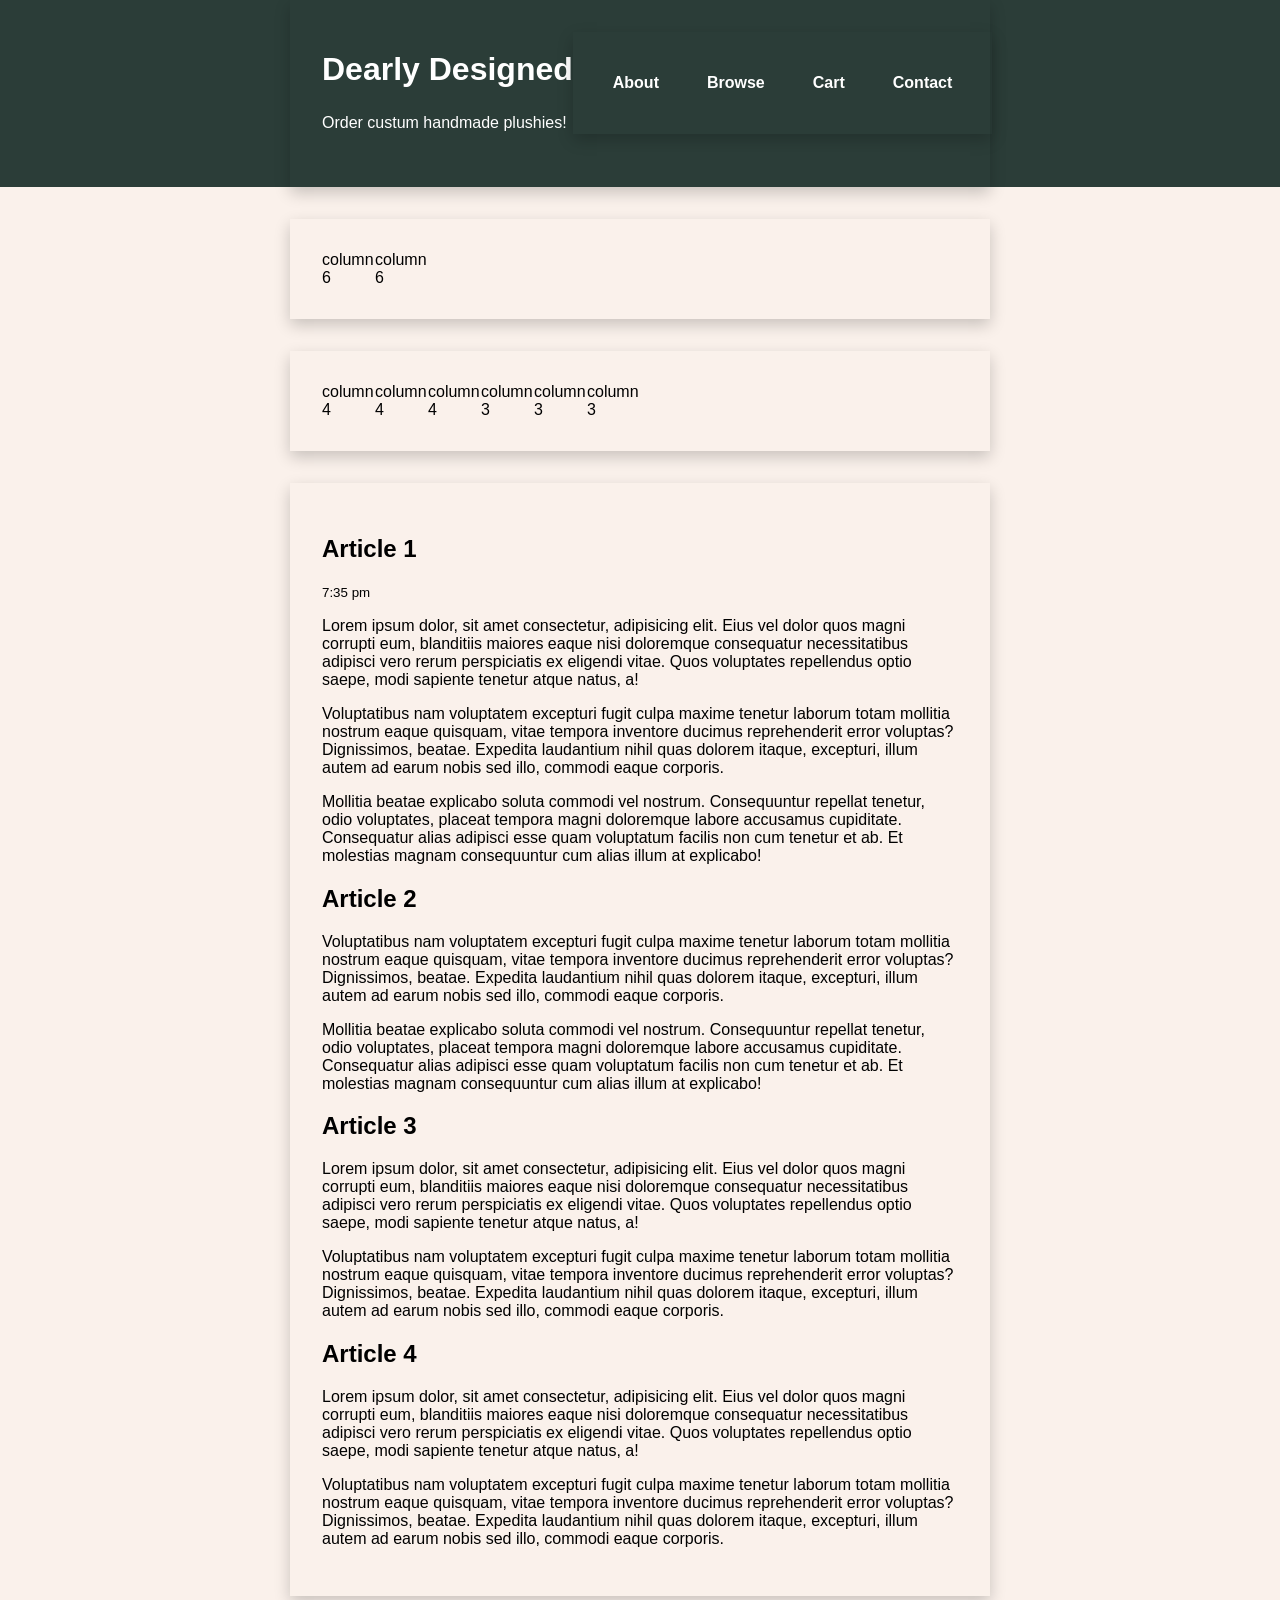
==== bernadin.bernadine/index.html @ 3fb41d2a "add name" ====
<!DOCTYPE html>
<html lang="en">
<head>
	<meta charset="utf-8">
	<title>Dearly Designed</title>

	<meta name="viewport" content="width=device-width">

	<link rel="stylesheet" href="lib/css/styleguide.css">
	<link rel="stylesheet" href="lib/css/gridsystem.css">
</head>
<body>
	
	<header class="navbar">
		<div class="container display-flex">
			<div class="flex-none">
		<h1>Dearly Designed</h1>
		<p> Order custum handmade plushies!</p>
	</div>
		<div class="flex-stretch"></div>
		<nav class="flex-none nav">
			<ul class="container display-flex">
				<li><a href="#article1">About</a></li>
				<li><a href="#article2">Browse</a></li>
				<li><a href="#article3">Cart</a></li>
				<li><a href="#article4">Contact</a></li>
			</ul>
		</nav>
	</div>

	</header>

<div class="container">
	<div class="grid">
		<div class="col-xs-6">column 6</div>
		<div class="col-xs-6">column 6</div>
	</div>
</div>
<div class="container">
	<div class="grid gap">
		<div class="col-xs-4">column 4</div>
		<div class="col-xs-4">column 4</div>
		<div class="col-xs-4">column 4</div>

		<div class="col-xs-3">column 3</div>
		<div class="col-xs-3">column 3</div>
		<div class="col-xs-3">column 3</div>
	</div>
</div>



	<div class="container">
		<article id="article1">
			<h2>Article 1</h2>
			<small> 7:35 pm </small>
			<div class="article-body">
				<p>Lorem ipsum dolor, sit amet consectetur, adipisicing elit. Eius vel dolor quos magni corrupti eum, blanditiis maiores eaque nisi doloremque consequatur necessitatibus adipisci vero rerum perspiciatis ex eligendi vitae. Quos voluptates repellendus optio saepe, modi sapiente tenetur atque natus, a!</p>
				<p>Voluptatibus nam voluptatem excepturi fugit culpa maxime tenetur laborum totam mollitia nostrum eaque quisquam, vitae tempora inventore ducimus reprehenderit error voluptas? Dignissimos, beatae. Expedita laudantium nihil quas dolorem itaque, excepturi, illum autem ad earum nobis sed illo, commodi eaque corporis.</p>
				<p>Mollitia beatae explicabo soluta commodi vel nostrum. Consequuntur repellat tenetur, odio voluptates, placeat tempora magni doloremque labore accusamus cupiditate. Consequatur alias adipisci esse quam voluptatum facilis non cum tenetur et ab. Et molestias magnam consequuntur cum alias illum at explicabo!</p>
			</div>
		</article>
			
		<article id="article2">
			<h2>Article 2</h2>
			<div class="article-body">
				<p>Voluptatibus nam voluptatem excepturi fugit culpa maxime tenetur laborum totam mollitia nostrum eaque quisquam, vitae tempora inventore ducimus reprehenderit error voluptas? Dignissimos, beatae. Expedita laudantium nihil quas dolorem itaque, excepturi, illum autem ad earum nobis sed illo, commodi eaque corporis.</p>
				<p>Mollitia beatae explicabo soluta commodi vel nostrum. Consequuntur repellat tenetur, odio voluptates, placeat tempora magni doloremque labore accusamus cupiditate. Consequatur alias adipisci esse quam voluptatum facilis non cum tenetur et ab. Et molestias magnam consequuntur cum alias illum at explicabo!</p>
			</div>
		</article>

		<article id="article3">
				<h2>Article 3</h2>

				<div class="article-body">
				<p>Lorem ipsum dolor, sit amet consectetur, adipisicing elit. Eius vel dolor quos magni corrupti eum, blanditiis maiores eaque nisi doloremque consequatur necessitatibus adipisci vero rerum perspiciatis ex eligendi vitae. Quos voluptates repellendus optio saepe, modi sapiente tenetur atque natus, a!</p>
				<p>Voluptatibus nam voluptatem excepturi fugit culpa maxime tenetur laborum totam mollitia nostrum eaque quisquam, vitae tempora inventore ducimus reprehenderit error voluptas? Dignissimos, beatae. Expedita laudantium nihil quas dolorem itaque, excepturi, illum autem ad earum nobis sed illo, commodi eaque corporis.</p>
			</div>

		</article>

		<article id="article4">
				<h2>Article 4</h2>
				
				<div class="article-body">
				<p>Lorem ipsum dolor, sit amet consectetur, adipisicing elit. Eius vel dolor quos magni corrupti eum, blanditiis maiores eaque nisi doloremque consequatur necessitatibus adipisci vero rerum perspiciatis ex eligendi vitae. Quos voluptates repellendus optio saepe, modi sapiente tenetur atque natus, a!</p>
				<p>Voluptatibus nam voluptatem excepturi fugit culpa maxime tenetur laborum totam mollitia nostrum eaque quisquam, vitae tempora inventore ducimus reprehenderit error voluptas? Dignissimos, beatae. Expedita laudantium nihil quas dolorem itaque, excepturi, illum autem ad earum nobis sed illo, commodi eaque corporis.</p>
			</div>

		</article>
	</div>

</body>
</html>
---- bernadin.bernadine/lib/css/styleguide.css ----
/* CSS RESET */


*, *::after, *::before {
	box-sizing: border-box;
}

:root {
    --color-neutral-light: #eee;
    --color-neutral-medium: #999;
    --color-neutral-dark: #2B3D38;

	--color-main-light: #F7BCDD;
    --color-main-medium: #F7BCDD;
    --color-main-dark: #F7BCDD;

    --color-black: #000;
    --color-white: #fff;

    --header-height: 2rem;
    --spacing: 2rem;
}

body {
	background-color:#FAF1EB;
	margin:0;
	font-size:100%;
	font-family: Helvetica, Arial, sans-serif;

}

h1,{
	font-family: Times New Roman;
}
h2,
h3,
h4, {
	font-family: "Georgia Pro", serif;
}

a {
	color:inherit;
	font-weight:bold;
	text-decoration:none;
}

a: hover {
	text-decoration: underline;
}



.container{
	max-width:700px;
	margin-right: auto;
	margin-left: auto;
    padding: 2rem;
    margin-bottom: 2rem;
    box-shadow: 0 6px 15px rgba(0, 0, 0, 0.2);
    transition: transform 0.3s ease;
}

.container:hover {
    transform: scale(1.03);
}



.display-flex { display:flex; }
.display-inline-flex { display:inline-flex; }
.display-block { display:block; }
.display-inline-block { display:inline-block; }


.flex-stretch { flex: 1 1 auto; }
.flex-none { flex: none; }

.flex-align-center { align-items:center; }
.flex-justify-center {justify-content:center; }




.nav ul {
	list-style-type: none;
	margin-top:0;
	margin-bottom: 0;
	padding-left: 2;
	gap: 2rem;

}

	.nav a {
		display:block;
		padding:0.2em 0.5em;
	}

	.nav a:hover {
		background-color: var(--color-main-medium);
		color: var(--color-white);
		text-decoration: none;
	}

.nav-stretch ul,
.nav-flex ul {
	display:flex;
}

.nav-stretch li{
	flex: 1 1 auto;
	text-align:center;
}

.nav-pills a{
	border-radius: 2em;
	padding: 0.5em 1em;
}


.navbar{
	background-color:var(--color-neutral-dark);
	color:var(--color-white);
	line-height: var(--header-height);
}

.card {
    background-color: var(--color-white);
    margin-top: 1em;
    margin-bottom: 1em;
    padding: 1em;

    overflow: hidden;
    position: relative;
}

.card.soft {
    border-radius: 0.5em;
    box-shadow: 0 0 10px rgba(0,0,0,0.1);
}

.card.hard {
    border-radius: 0.2em;
    border: 2px solid var(--color-neutral-medium);
}

.card.dark {
    background-color: var(--color-neutral-dark);
    color: var(--color-neutral-light);
}

.card.medium {
    background-color: var(--color-neutral-medium);
}

.card.flat {
	padding:0;
}

.figure{
	margin:0;
	background-color: var(--color-white);
}
.figure img{
	width:50%;
	vertical-align: text-bottom;
}
.figure figcaption {
	padding:1em;
}
---- bernadin.bernadine/lib/css/gridsystem.css ----
.grid {
	display:grid;
	grid-template-columns: repeat(12, 1fr);
}


.grid.ten{
	grid-template-columns: repeat(10, 1fr);
}

.grid.gap {
	--grid-gap:1em;
	grid-gap:var(--grid-gap;
	gap:var(--grid-gap);
}

	.gap.xs-large{--grid-gap:2em;}
	.gap.xs-medium{--grid-gap:1em;}
	.gap.xs-small{--grid-gap:0.5em;}






.col-1 {grid-column: span 1; }
.col-2 {grid-column: span 2; }
.col-3 {grid-column: span 3; }
.col-4 {grid-column: span 4; }
.col-5 {grid-column: span 5; }
.col-6 {grid-column: span 6; }
.col-7 {grid-column: span 7; }
.col-8 {grid-column: span 8; }
.col-9 {grid-column: span 9; }
.col-10 {grid-column: span 10; }
.col-11 {grid-column: span 11; }
.col-12{grid-column: span 12; }
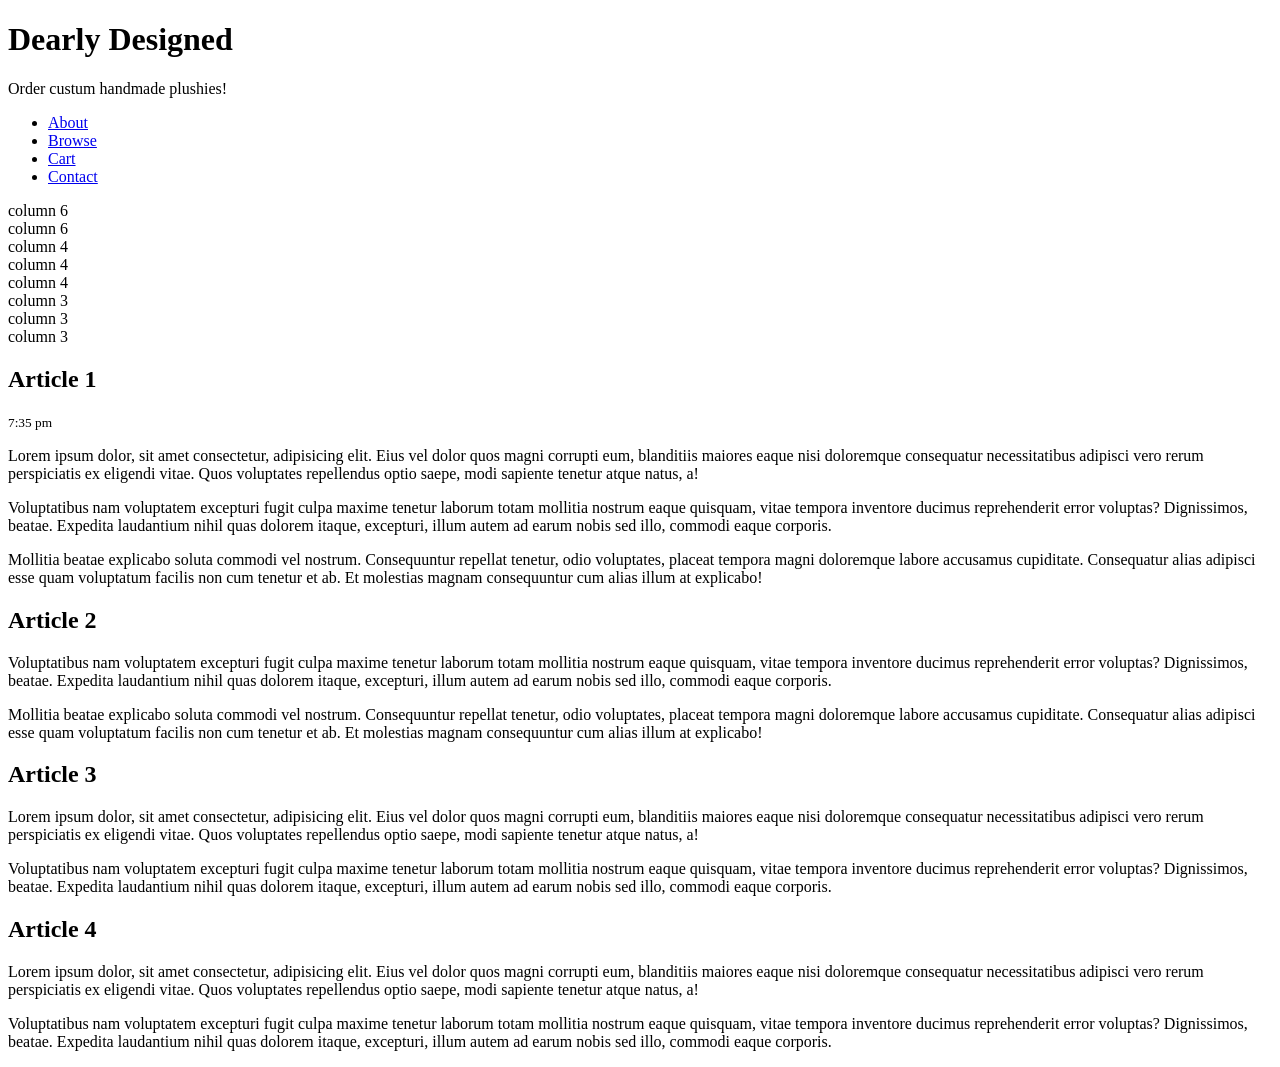
==== commit 5a6729a5: "added font" ====
--- a/bernadin.bernadine/index.html
+++ b/bernadin.bernadine/index.html
@@ -2,12 +2,13 @@
 <html lang="en">
 <head>
 	<meta charset="utf-8">
-	<title>Dearly Designed</title>
+	<title>Styleguide</title>
 
 	<meta name="viewport" content="width=device-width">
 
-	<link rel="stylesheet" href="lib/css/styleguide.css">
-	<link rel="stylesheet" href="lib/css/gridsystem.css">
+	<link rel="stylesheet" href="../lib/css/styleguide.css">
+	<link rel="stylesheet" href="../lib/css/gridsystem.css">
+	<link rel="stylesheet" href="../css/storetheme.css">
 </head>
 <body>
 	
